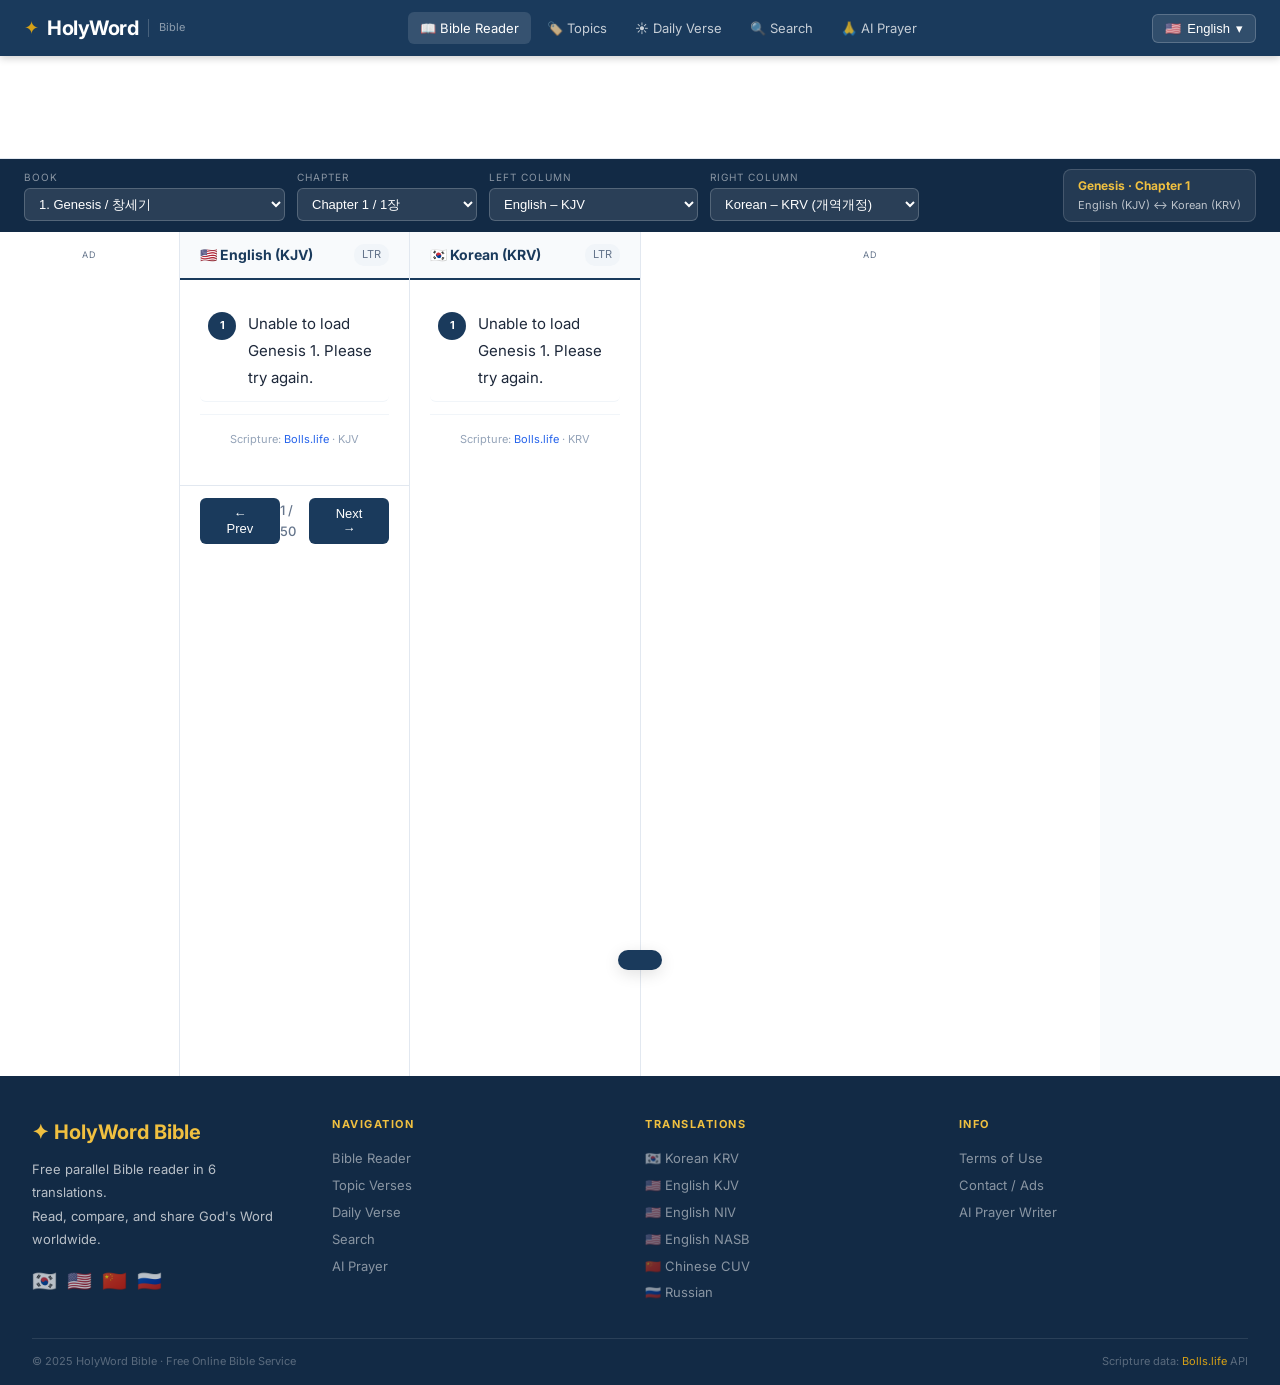
==== index.html @ 4a72827c "Add files via upload" ====
<!DOCTYPE html>
<html lang="en">
<head>
<meta charset="UTF-8">
<meta name="viewport" content="width=device-width, initial-scale=1.0">

<!-- SEO: English-first for global audience -->
<title>HolyWord Bible - Read KRV, KJV, NIV, NASB, Chinese, Russian Online Free</title>
<meta name="description" content="Read the Bible online for free in Korean (KRV), English (KJV, NIV, NASB), Chinese (CUV), and Russian. Parallel Bible view, verse sharing, and AI prayer generator.">
<meta name="keywords" content="Bible online free, KJV Bible, NIV Bible, Korean Bible KRV, Chinese Bible CUV, parallel Bible, read Bible online, scripture, holy bible, free bible study">
<meta name="robots" content="index, follow">
<link rel="canonical" href="https://holyword.kr">

<!-- Open Graph -->
<meta property="og:type" content="website">
<meta property="og:url" content="https://holyword.kr">
<meta property="og:title" content="HolyWord - Free Online Parallel Bible Reader">
<meta property="og:description" content="Read the Bible in Korean, English (KJV/NIV/NASB), Chinese & Russian. Parallel view, verse image sharing for Instagram & Pinterest.">
<meta property="og:image" content="https://holyword.kr/og-image.jpg">
<meta property="og:locale" content="en_US">
<meta property="og:locale:alternate" content="ko_KR">
<meta property="og:site_name" content="HolyWord Bible">

<!-- Twitter Card -->
<meta name="twitter:card" content="summary_large_image">
<meta name="twitter:title" content="HolyWord - Free Parallel Bible Reader">
<meta name="twitter:description" content="Read KJV, NIV, Korean KRV, Chinese CUV side by side. Share beautiful verse cards.">

<!-- Pinterest -->
<meta name="pinterest" content="nopin" id="pinterest-meta">

<!-- Fonts -->
<link href="https://fonts.googleapis.com/css2?family=Inter:wght@300;400;500;600;700&family=Noto+Sans+KR:wght@300;400;500;700&family=Noto+Sans+SC&family=Playfair+Display:ital,wght@0,400;0,700;1,400&display=swap" rel="stylesheet">

<!-- AdSense -->
<script async src="https://pagead2.googlesyndication.com/pagead/js/adsbygoogle.js?client=ca-pub-8675368228460145" crossorigin="anonymous"></script>

<link rel="stylesheet" href="css/style.css">

<!-- Structured Data -->
<script type="application/ld+json">
{
  "@context": "https://schema.org",
  "@type": "WebApplication",
  "name": "HolyWord Bible",
  "url": "https://holyword.kr",
  "description": "Free online parallel Bible reader in Korean, English, Chinese and Russian",
  "applicationCategory": "ReligiousApplication",
  "operatingSystem": "Web",
  "offers": {"@type": "Offer", "price": "0", "priceCurrency": "USD"}
}
</script>
</head>
<body>

<!-- ===== HEADER ===== -->
<header class="site-header">
  <a href="index.html" class="logo">
    <span class="logo-cross">✦</span>
    <span class="logo-text">HolyWord</span>
    <span class="logo-sub">Bible</span>
  </a>
  <nav class="header-nav">
    <a href="index.html" class="nav-link active">📖 Bible Reader</a>
    <a href="pages/topics.html" class="nav-link">🏷️ Topics</a>
    <a href="pages/daily.html" class="nav-link">☀️ Daily Verse</a>
    <a href="pages/search.html" class="nav-link">🔍 Search</a>
    <a href="pages/prayer.html" class="nav-link">🙏 AI Prayer</a>
  </nav>
  <div class="lang-picker">
    <button class="lang-current" onclick="toggleLangMenu()" aria-label="Select language">
      <span id="uiLangFlag">🇺🇸</span>
      <span id="uiLangName">English</span>
      <span>▾</span>
    </button>
    <div class="lang-dropdown" id="langDropdown">
      <button onclick="setUiLang('en')">🇺🇸 English <span class="lang-badge">Interface</span></button>
      <button onclick="setUiLang('ko')">🇰🇷 한국어 <span class="lang-badge">인터페이스</span></button>
    </div>
  </div>
</header>

<!-- 상단 광고 (Leaderboard 728x90) -->
<div class="ad-top-bar">
  <div style="width:100%;max-width:728px;min-height:90px;margin:0 auto;">
    <ins class="adsbygoogle"
         style="display:block;width:100%;min-height:90px;"
         data-ad-client="ca-pub-8675368228460145"
         data-ad-slot="2926108557"
         data-ad-format="auto"
         data-full-width-responsive="true"></ins>
    <script>(adsbygoogle = window.adsbygoogle || []).push({});</script>
  </div>
</div>

<!-- ===== CONTROLS BAR ===== -->
<div class="controls-bar" id="controlsBar">
  <div class="ctrl-group">
    <span class="ctrl-label" data-i18n="book">Book</span>
    <select class="ctrl-select" id="bookSelect" onchange="onBookChange()"></select>
  </div>
  <div class="ctrl-group">
    <span class="ctrl-label" data-i18n="chapter">Chapter</span>
    <select class="ctrl-select" id="chapterSelect" onchange="onChapterChange()"></select>
  </div>
  <div class="ctrl-group">
    <span class="ctrl-label" data-i18n="left">Left Column</span>
    <select class="ctrl-select" id="leftTrans" onchange="loadBoth()">
      <option value="KJV">English – KJV</option>
      <option value="NIV">English – NIV</option>
      <option value="NASB">English – NASB</option>
      <option value="KRV" selected>Korean – KRV (개역개정)</option>
      <option value="CUV">Chinese – CUV (和合本)</option>
      <option value="SYNOD">Russian – Synodal</option>
      <option value="LXXE">Greek – LXX (Septuagint)</option>
      <option value="TR">Greek – NT Textus Receptus</option>
      <option value="WLC">Hebrew – WLC</option>
    </select>
  </div>
  <div class="ctrl-group">
    <span class="ctrl-label" data-i18n="right">Right Column</span>
    <select class="ctrl-select" id="rightTrans" onchange="loadBoth()">
      <option value="KJV" selected>English – KJV</option>
      <option value="NIV">English – NIV</option>
      <option value="NASB">English – NASB</option>
      <option value="KRV">Korean – KRV (개역개정)</option>
      <option value="CUV">Chinese – CUV (和合本)</option>
      <option value="SYNOD">Russian – Synodal</option>
      <option value="LXXE">Greek – LXX (Septuagint)</option>
      <option value="TR">Greek – NT Textus Receptus</option>
      <option value="WLC">Hebrew – WLC</option>
    </select>
  </div>
  <div class="ctrl-info" id="ctrlInfo">
    <strong id="ctrlBookChap">Genesis · Chapter 1</strong><br>
    <span id="ctrlTransInfo" style="font-size:11px;opacity:0.7;"></span>
  </div>
</div>

<!-- ===== MAIN LAYOUT ===== -->
<div class="main-layout">

  <!-- 좌측 Sticky 광고 -->
  <aside class="ad-sidebar">
    <div>
      <div class="ad-label-small">AD</div>
      <ins class="adsbygoogle"
           style="display:block;width:160px;min-height:600px;"
           data-ad-client="ca-pub-8675368228460145"
           data-ad-slot="7174010171"
           data-ad-format="auto"></ins>
      <script>(adsbygoogle = window.adsbygoogle || []).push({});</script>
    </div>
  </aside>

  <!-- 성경 2컬럼 패널 -->
  <div class="bible-panels">

    <!-- 왼쪽 패널 -->
    <div class="bible-panel">
      <div class="panel-header">
        <span class="panel-lang-name" id="leftPanelName">Korean (KRV)</span>
        <span class="panel-direction" id="leftDir">LTR</span>
      </div>
      <div class="verse-area" id="leftVerses">
        <div class="loading-wrap">
          <div class="spinner"></div>
          <p>Loading scripture...</p>
        </div>
      </div>
      <div class="chapter-nav">
        <button class="ch-nav-btn" onclick="prevChapter()">← Prev</button>
        <span class="ch-nav-info" id="chNavInfo">1 / 50</span>
        <button class="ch-nav-btn" onclick="nextChapter()">Next →</button>
      </div>
    </div>

    <!-- 오른쪽 패널 -->
    <div class="bible-panel">
      <div class="panel-header">
        <span class="panel-lang-name" id="rightPanelName">English (KJV)</span>
        <span class="panel-direction" id="rightDir">LTR</span>
      </div>
      <div class="verse-area" id="rightVerses">
        <div class="loading-wrap">
          <div class="spinner"></div>
          <p>Loading scripture...</p>
        </div>
      </div>
    </div>

  </div><!-- /bible-panels -->

  <!-- 우측 Sticky 광고 -->
  <aside class="ad-sidebar-right">
    <div>
      <div class="ad-label-small">AD</div>
      <ins class="adsbygoogle"
           style="display:block;width:160px;min-height:600px;"
           data-ad-client="ca-pub-8675368228460145"
           data-ad-slot="2500534899"
           data-ad-format="auto"></ins>
      <script>(adsbygoogle = window.adsbygoogle || []).push({});</script>
    </div>
  </aside>

</div><!-- /main-layout -->

<!-- ===== 이미지 카드 공유 모달 ===== -->
<div class="modal-overlay" id="shareModal" style="display:none;" onclick="closeShareModal(event)">
  <div class="modal-box" onclick="event.stopPropagation()">
    <div class="modal-title">
      🖼️ <span data-i18n="share_verse">Share Verse Card</span>
    </div>
    <canvas id="shareCanvas" width="1080" height="1080" style="width:100%;border-radius:8px;margin-bottom:16px;"></canvas>
    <div style="margin-bottom:12px;display:flex;gap:8px;flex-wrap:wrap;">
      <button onclick="changeCardStyle('classic')" style="padding:6px 14px;border:1px solid #e2e8f0;border-radius:6px;font-size:12px;cursor:pointer;">Classic</button>
      <button onclick="changeCardStyle('dark')" style="padding:6px 14px;border:1px solid #e2e8f0;border-radius:6px;font-size:12px;cursor:pointer;">Dark</button>
      <button onclick="changeCardStyle('gold')" style="padding:6px 14px;border:1px solid #e2e8f0;border-radius:6px;font-size:12px;cursor:pointer;">Gold</button>
      <button onclick="changeCardStyle('nature')" style="padding:6px 14px;border:1px solid #e2e8f0;border-radius:6px;font-size:12px;cursor:pointer;">Nature</button>
    </div>
    <div class="share-btns">
      <button class="share-platform-btn btn-fb" onclick="shareTo('facebook')">
        <span class="icon">📘</span>Facebook
      </button>
      <button class="share-platform-btn btn-ig" onclick="shareTo('instagram')">
        <span class="icon">📷</span>Instagram
      </button>
      <button class="share-platform-btn btn-pin" onclick="shareTo('pinterest')">
        <span class="icon">📌</span>Pinterest
      </button>
      <button class="share-platform-btn btn-tw" onclick="shareTo('twitter')">
        <span class="icon">🐦</span>X/Twitter
      </button>
    </div>
    <button class="share-platform-btn btn-dl" onclick="downloadCard()" style="width:100%;margin-bottom:10px;">
      <span class="icon">⬇️</span> Download Image
    </button>
    <button class="modal-close-btn" onclick="closeShareModal()">Close</button>
  </div>
</div>

<!-- ===== FOOTER ===== -->
<footer class="site-footer">
  <div class="footer-inner">
    <div>
      <div class="footer-logo">✦ HolyWord Bible</div>
      <p class="footer-desc">
        Free parallel Bible reader in 6 translations.<br>
        Read, compare, and share God's Word worldwide.
      </p>
      <div style="display:flex;gap:10px;margin-top:14px;flex-wrap:wrap;">
        <span onclick="setLeftTrans('KRV')" title="Korean KRV" style="cursor:pointer;font-size:20px;">🇰🇷</span>
        <span onclick="setLeftTrans('KJV')" title="English KJV" style="cursor:pointer;font-size:20px;">🇺🇸</span>
        <span onclick="setLeftTrans('CUV')" title="Chinese CUV" style="cursor:pointer;font-size:20px;">🇨🇳</span>
        <span onclick="setLeftTrans('SYNOD')" title="Russian" style="cursor:pointer;font-size:20px;">🇷🇺</span>
      </div>
    </div>
    <div class="footer-links-group">
      <div class="footer-col">
        <div class="footer-col-title">Navigation</div>
        <a href="index.html">Bible Reader</a>
        <a href="pages/topics.html">Topic Verses</a>
        <a href="pages/daily.html">Daily Verse</a>
        <a href="pages/search.html">Search</a>
        <a href="pages/prayer.html">AI Prayer</a>
      </div>
      <div class="footer-col">
        <div class="footer-col-title">Translations</div>
        <a href="javascript:void(0)" onclick="setLeftTrans('KRV')">🇰🇷 Korean KRV</a>
        <a href="javascript:void(0)" onclick="setLeftTrans('KJV')">🇺🇸 English KJV</a>
        <a href="javascript:void(0)" onclick="setLeftTrans('NIV')">🇺🇸 English NIV</a>
        <a href="javascript:void(0)" onclick="setLeftTrans('NASB')">🇺🇸 English NASB</a>
        <a href="javascript:void(0)" onclick="setLeftTrans('CUV')">🇨🇳 Chinese CUV</a>
        <a href="javascript:void(0)" onclick="setLeftTrans('SYNOD')">🇷🇺 Russian</a>
      </div>
      <div class="footer-col">
        <div class="footer-col-title">Info</div>
        <a href="pages/terms.html">Terms of Use</a>
        <a href="pages/contact.html">Contact / Ads</a>
        <a href="pages/prayer.html">AI Prayer Writer</a>
      </div>
    </div>
  </div>
  <div class="footer-bottom">
    <span>© 2025 HolyWord Bible · Free Online Bible Service</span>
    <span>Scripture data: <a href="https://bolls.life" target="_blank" rel="noopener" style="color:#d4a017;text-decoration:none;">Bolls.life</a> API</span>
  </div>
</footer>

<div class="toast" id="toast"></div>

<!-- Scripts -->
<script src="js/bible-data.js"></script>
<script src="js/app.js"></script>
</body>
</html>
---- css/style.css ----
/* HolyWord Global v2 - Navy/White Professional Theme */
:root {
  --navy: #1a3a5c;
  --navy-dark: #122a45;
  --navy-light: #2a5082;
  --blue: #2563eb;
  --blue-light: #3b82f6;
  --gold: #d4a017;
  --gold-light: #f0c040;
  --white: #ffffff;
  --gray-50: #f8fafc;
  --gray-100: #f1f5f9;
  --gray-200: #e2e8f0;
  --gray-300: #cbd5e1;
  --gray-500: #64748b;
  --gray-700: #334155;
  --gray-900: #0f172a;
  --text: #1e293b;
  --text-muted: #64748b;
  --border: #e2e8f0;
  --radius: 8px;
  --radius-lg: 12px;
  --shadow: 0 1px 3px rgba(0,0,0,0.1);
  --shadow-md: 0 4px 16px rgba(0,0,0,0.12);
  --font-sans: 'Inter', 'Noto Sans KR', sans-serif;
  --font-serif: 'Georgia', 'Playfair Display', serif;
}

* { box-sizing: border-box; margin: 0; padding: 0; }
html { scroll-behavior: smooth; }
body {
  font-family: var(--font-sans);
  color: var(--text);
  background: var(--gray-50);
  line-height: 1.6;
}

/* ===== HEADER ===== */
.site-header {
  background: var(--navy);
  padding: 0 24px;
  height: 56px;
  display: flex;
  align-items: center;
  justify-content: space-between;
  position: sticky;
  top: 0;
  z-index: 1000;
  box-shadow: 0 2px 8px rgba(0,0,0,0.2);
}
.logo {
  display: flex;
  align-items: center;
  gap: 8px;
  text-decoration: none;
}
.logo-cross { color: var(--gold); font-size: 18px; }
.logo-text { color: white; font-size: 20px; font-weight: 700; letter-spacing: -0.5px; }
.logo-sub { color: rgba(255,255,255,0.5); font-size: 11px; border-left: 1px solid rgba(255,255,255,0.2); padding-left: 10px; margin-left: 2px; }

.header-nav { display: flex; align-items: center; gap: 4px; }
.nav-link {
  color: rgba(255,255,255,0.75);
  text-decoration: none;
  font-size: 13px;
  padding: 6px 12px;
  border-radius: 6px;
  transition: all 0.15s;
  white-space: nowrap;
}
.nav-link:hover, .nav-link.active { color: white; background: rgba(255,255,255,0.12); }

/* Lang picker */
.lang-picker { position: relative; }
.lang-current {
  background: rgba(255,255,255,0.1);
  border: 1px solid rgba(255,255,255,0.2);
  color: white;
  padding: 6px 12px;
  border-radius: 6px;
  cursor: pointer;
  font-size: 13px;
  display: flex;
  align-items: center;
  gap: 6px;
  white-space: nowrap;
}
.lang-current:hover { background: rgba(255,255,255,0.18); }
.lang-dropdown {
  display: none;
  position: absolute;
  right: 0;
  top: calc(100% + 6px);
  background: white;
  border: 1px solid var(--border);
  border-radius: var(--radius-lg);
  min-width: 220px;
  box-shadow: var(--shadow-md);
  z-index: 2000;
  overflow: hidden;
}
.lang-dropdown.open { display: block; }
.lang-dropdown button {
  display: flex;
  width: 100%;
  padding: 10px 16px;
  font-size: 13px;
  color: var(--text);
  background: none;
  border: none;
  cursor: pointer;
  text-align: left;
  gap: 8px;
  align-items: center;
  justify-content: space-between;
  transition: background 0.1s;
}
.lang-dropdown button:hover { background: var(--gray-50); }
.lang-badge { font-size: 10px; color: var(--text-muted); }

/* ===== TOP AD (Sticky horizontal) ===== */
.ad-top-bar {
  background: white;
  border-bottom: 1px solid var(--border);
  padding: 6px 0;
  text-align: center;
  min-height: 100px;
  display: flex;
  align-items: center;
  justify-content: center;
  width: 100%;
  overflow: hidden;
}
.ad-top-bar ins {
  display: block !important;
  min-height: 90px;
  width: 100%;
  max-width: 728px;
}

/* ===== CONTROLS BAR ===== */
.controls-bar {
  background: var(--navy-dark);
  padding: 10px 24px;
  display: flex;
  align-items: center;
  gap: 12px;
  flex-wrap: wrap;
  justify-content: flex-start;
}
.controls-bar-inner {
  display: flex;
  align-items: center;
  gap: 12px;
  flex-wrap: wrap;
  max-width: 1600px;
  margin: 0 auto;
  width: 100%;
}
.controls-bar .ctrl-group {
  display: flex;
  flex-direction: column;
  gap: 3px;
  min-width: 0;
}
.ctrl-label {
  font-size: 10px;
  color: rgba(255,255,255,0.5);
  text-transform: uppercase;
  letter-spacing: 1px;
}
.ctrl-select {
  background: rgba(255,255,255,0.1);
  border: 1px solid rgba(255,255,255,0.2);
  color: white;
  padding: 7px 10px;
  border-radius: 6px;
  font-size: 13px;
  cursor: pointer;
  min-width: 180px;
  outline: none;
}
.ctrl-select:focus { border-color: var(--gold); }
.ctrl-select option { background: var(--navy); color: white; }

.ctrl-info {
  background: rgba(255,255,255,0.08);
  border: 1px solid rgba(255,255,255,0.15);
  border-radius: 8px;
  padding: 6px 14px;
  color: white;
  font-size: 12px;
  margin-left: auto;
}
.ctrl-info strong { color: var(--gold-light); }

/* ===== MAIN LAYOUT ===== */
.main-layout {
  display: grid;
  grid-template-columns: 200px 1fr 1fr 200px;
  gap: 0;
  min-height: calc(100vh - 160px);
  max-width: 1600px;
  margin: 0 auto;
  width: 100%;
}

/* ===== LEFT AD SIDEBAR ===== */
.ad-sidebar {
  background: white;
  border-right: 1px solid var(--border);
  padding: 16px 8px;
  position: sticky;
  top: 56px;
  height: calc(100vh - 56px);
  display: flex;
  align-items: flex-start;
  justify-content: center;
  overflow: hidden;
}
.ad-sidebar-right {
  background: white;
  border-left: 1px solid var(--border);
  padding: 16px 8px;
  position: sticky;
  top: 56px;
  height: calc(100vh - 56px);
  display: flex;
  align-items: flex-start;
  justify-content: center;
}
.ad-label-small {
  font-size: 9px;
  color: var(--text-muted);
  text-transform: uppercase;
  letter-spacing: 1.5px;
  text-align: center;
  margin-bottom: 6px;
}

/* ===== BIBLE PANELS ===== */
.bible-panels {
  display: grid;
  grid-template-columns: 1fr 1fr;
  gap: 0;
}

.bible-panel {
  background: white;
  border-right: 1px solid var(--border);
  display: flex;
  flex-direction: column;
  min-height: 0;
}
.bible-panel:last-child { border-right: none; }

.panel-header {
  background: var(--gray-50);
  border-bottom: 2px solid var(--navy);
  padding: 12px 20px;
  display: flex;
  align-items: center;
  justify-content: space-between;
  position: sticky;
  top: 56px;
  z-index: 10;
}
.panel-lang-name {
  font-size: 14px;
  font-weight: 700;
  color: var(--navy);
}
.panel-direction {
  font-size: 11px;
  color: var(--text-muted);
  background: var(--gray-100);
  padding: 2px 8px;
  border-radius: 10px;
}

/* ===== VERSE AREA ===== */
.verse-area {
  padding: 20px;
  overflow-y: auto;
}

.verse-row {
  display: flex;
  gap: 12px;
  padding: 10px 8px;
  border-radius: 6px;
  cursor: pointer;
  transition: background 0.1s;
  align-items: flex-start;
  position: relative;
  border-bottom: 1px solid var(--gray-100);
}
.verse-row:hover { background: var(--gray-50); }
.verse-row:hover .verse-actions { opacity: 1; }
.verse-row.highlighted { background: #fef9e7; border-left: 3px solid var(--gold); }

.v-num {
  min-width: 28px;
  height: 28px;
  background: var(--navy);
  color: white;
  border-radius: 50%;
  font-size: 11px;
  font-weight: 700;
  display: flex;
  align-items: center;
  justify-content: center;
  flex-shrink: 0;
  margin-top: 2px;
}
.v-text {
  font-size: 15px;
  line-height: 1.8;
  color: var(--text);
  flex: 1;
}
.v-text.rtl { direction: rtl; text-align: right; font-size: 16px; line-height: 2; }
.v-text.hebrew { font-family: 'SBL Hebrew', 'David', serif; font-size: 17px; }
.v-text.greek { font-family: 'SBL Greek', 'Times New Roman', serif; font-size: 16px; }

/* 구절별 액션 버튼 */
.verse-actions {
  position: absolute;
  right: 8px;
  top: 8px;
  display: flex;
  gap: 4px;
  opacity: 0;
  transition: opacity 0.2s;
}
.v-action-btn {
  background: white;
  border: 1px solid var(--border);
  border-radius: 6px;
  padding: 4px 8px;
  font-size: 11px;
  cursor: pointer;
  color: var(--text-muted);
  transition: all 0.15s;
  display: flex;
  align-items: center;
  gap: 3px;
}
.v-action-btn:hover { background: var(--navy); color: white; border-color: var(--navy); }
.v-action-btn.pinterest:hover { background: #e60023; border-color: #e60023; }
.v-action-btn.share:hover { background: var(--blue); border-color: var(--blue); }

/* ===== CHAPTER NAV ===== */
.chapter-nav {
  background: white;
  border-top: 1px solid var(--border);
  padding: 12px 20px;
  display: flex;
  align-items: center;
  justify-content: space-between;
  position: sticky;
  bottom: 0;
}
.ch-nav-btn {
  background: var(--navy);
  color: white;
  border: none;
  padding: 8px 20px;
  border-radius: 6px;
  font-size: 13px;
  cursor: pointer;
  transition: background 0.15s;
}
.ch-nav-btn:hover { background: var(--navy-light); }
.ch-nav-info { font-size: 13px; color: var(--text-muted); font-weight: 500; }

/* ===== LOADING ===== */
.loading-wrap {
  display: flex;
  flex-direction: column;
  align-items: center;
  justify-content: center;
  padding: 60px 20px;
  gap: 14px;
}
.spinner {
  width: 36px; height: 36px;
  border: 3px solid var(--gray-200);
  border-top-color: var(--navy);
  border-radius: 50%;
  animation: spin 0.8s linear infinite;
}
@keyframes spin { to { transform: rotate(360deg); } }
.loading-wrap p { font-size: 13px; color: var(--text-muted); }

/* ===== IMAGE CARD MODAL ===== */
.modal-overlay {
  position: fixed; inset: 0;
  background: rgba(0,0,0,0.7);
  z-index: 9999;
  display: flex;
  align-items: center;
  justify-content: center;
  padding: 20px;
}
.modal-box {
  background: white;
  border-radius: 16px;
  padding: 28px;
  max-width: 520px;
  width: 100%;
  box-shadow: 0 20px 60px rgba(0,0,0,0.3);
}
.modal-title {
  font-size: 18px;
  font-weight: 700;
  color: var(--navy);
  margin-bottom: 20px;
  display: flex;
  align-items: center;
  gap: 8px;
}
#shareCanvas {
  width: 100%;
  border-radius: 8px;
  margin-bottom: 16px;
  box-shadow: var(--shadow-md);
}
.share-btns {
  display: grid;
  grid-template-columns: repeat(4, 1fr);
  gap: 10px;
  margin-bottom: 16px;
}
.share-platform-btn {
  border: none;
  border-radius: 8px;
  padding: 10px 8px;
  font-size: 12px;
  font-weight: 600;
  cursor: pointer;
  display: flex;
  flex-direction: column;
  align-items: center;
  gap: 5px;
  transition: transform 0.15s;
}
.share-platform-btn:hover { transform: translateY(-2px); }
.share-platform-btn .icon { font-size: 20px; }
.btn-fb { background: #1877f2; color: white; }
.btn-ig { background: linear-gradient(135deg, #f09433,#e6683c,#dc2743,#cc2366,#bc1888); color: white; }
.btn-pin { background: #e60023; color: white; }
.btn-tw { background: #000; color: white; }
.btn-dl { background: var(--navy); color: white; }
.modal-close-btn {
  width: 100%;
  padding: 10px;
  background: var(--gray-100);
  border: 1px solid var(--border);
  border-radius: 8px;
  font-size: 13px;
  cursor: pointer;
  color: var(--text-muted);
}
.modal-close-btn:hover { background: var(--gray-200); }

/* ===== TOAST ===== */
.toast {
  position: fixed;
  bottom: -70px;
  left: 50%;
  transform: translateX(-50%);
  background: var(--navy);
  color: white;
  padding: 10px 22px;
  border-radius: 24px;
  font-size: 13px;
  transition: bottom 0.3s;
  z-index: 9999;
  white-space: nowrap;
  box-shadow: var(--shadow-md);
}
.toast.show { bottom: 28px; }

/* ===== FOOTER ===== */
.site-footer {
  background: var(--navy-dark);
  color: rgba(255,255,255,0.7);
  padding: 40px 32px 0;
}
.footer-inner {
  max-width: 1280px;
  margin: 0 auto;
  display: grid;
  grid-template-columns: 260px 1fr;
  gap: 40px;
  padding-bottom: 32px;
}
.footer-logo { color: var(--gold-light); font-size: 20px; font-weight: 700; margin-bottom: 10px; }
.footer-desc { font-size: 13px; line-height: 1.8; word-break: keep-all; }
.footer-links-group { display: grid; grid-template-columns: repeat(3,1fr); gap: 24px; }
.footer-col-title { color: var(--gold-light); font-size: 11px; text-transform: uppercase; letter-spacing: 1.5px; font-weight: 700; margin-bottom: 12px; }
.footer-col a { display: block; color: rgba(255,255,255,0.5); font-size: 13px; padding: 3px 0; text-decoration: none; transition: color 0.15s; }
.footer-col a:hover { color: var(--gold-light); }
.footer-bottom { border-top: 1px solid rgba(255,255,255,0.1); padding: 14px 0; display: flex; justify-content: space-between; font-size: 11px; color: rgba(255,255,255,0.3); flex-wrap: wrap; gap: 6px; max-width: 1280px; margin: 0 auto; }

/* ===== RESPONSIVE ===== */
@media (max-width: 1400px) {
  .main-layout { grid-template-columns: 180px 1fr 1fr 180px; }
}
@media (max-width: 1200px) {
  .main-layout { grid-template-columns: 160px 1fr 1fr 160px; }
}
@media (max-width: 960px) {
  .main-layout { grid-template-columns: 1fr 1fr; }
  .ad-sidebar, .ad-sidebar-right { display: none; }
}
@media (max-width: 700px) {
  .main-layout { grid-template-columns: 1fr; }
  .bible-panels { grid-template-columns: 1fr; }
  .controls-bar { gap: 8px; }
  .ctrl-select { min-width: 140px; }
  .header-nav { display: none; }
}
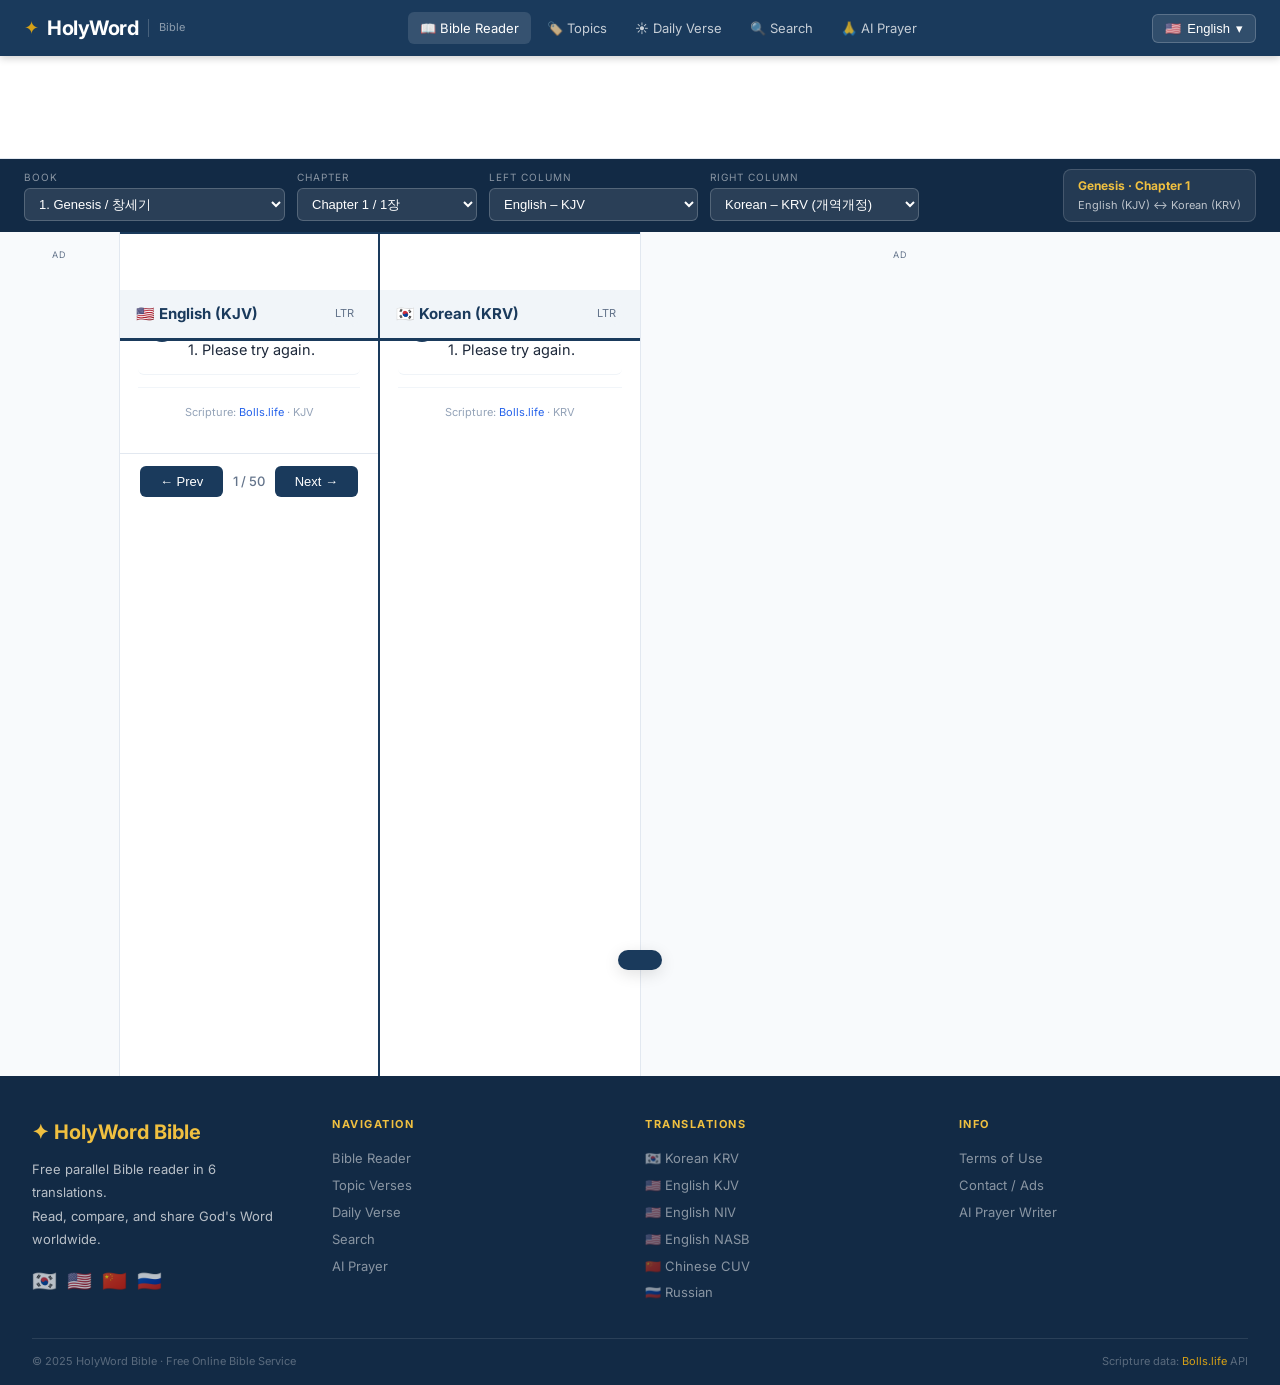
==== commit 80794e80: "Add files via upload" ====
--- a/index.html
+++ b/index.html
@@ -145,7 +145,7 @@
     <div>
       <div class="ad-label-small">AD</div>
       <ins class="adsbygoogle"
-           style="display:block;width:160px;min-height:600px;"
+           style="display:block;width:120px;min-height:500px;"
            data-ad-client="ca-pub-8675368228460145"
            data-ad-slot="7174010171"
            data-ad-format="auto"></ins>
@@ -154,7 +154,7 @@
   </aside>
 
   <!-- 성경 2컬럼 패널 -->
-  <div class="bible-panels">
+  <div class="bible-panels" style="border-top:2px solid #1a3a5c;">
 
     <!-- 왼쪽 패널 -->
     <div class="bible-panel">
@@ -196,7 +196,7 @@
     <div>
       <div class="ad-label-small">AD</div>
       <ins class="adsbygoogle"
-           style="display:block;width:160px;min-height:600px;"
+           style="display:block;width:120px;min-height:500px;"
            data-ad-client="ca-pub-8675368228460145"
            data-ad-slot="2500534899"
            data-ad-format="auto"></ins>
--- a/css/style.css
+++ b/css/style.css
@@ -153,7 +153,7 @@
   align-items: center;
   gap: 12px;
   flex-wrap: wrap;
-  max-width: 1600px;
+  max-width: 1800px;
   margin: 0 auto;
   width: 100%;
 }
@@ -197,10 +197,10 @@
 /* ===== MAIN LAYOUT ===== */
 .main-layout {
   display: grid;
-  grid-template-columns: 200px 1fr 1fr 200px;
+  grid-template-columns: 130px 1fr 1fr 130px;
   gap: 0;
   min-height: calc(100vh - 160px);
-  max-width: 1600px;
+  max-width: 1800px;
   margin: 0 auto;
   width: 100%;
 }
@@ -243,6 +243,11 @@
   display: grid;
   grid-template-columns: 1fr 1fr;
   gap: 0;
+  min-width: 0;
+}
+.bible-panel {
+  min-width: 0;
+  overflow: hidden;
 }
 
 .bible-panel {
@@ -255,9 +260,9 @@
 .bible-panel:last-child { border-right: none; }
 
 .panel-header {
-  background: var(--gray-50);
-  border-bottom: 2px solid var(--navy);
-  padding: 12px 20px;
+  background: var(--gray-100);
+  border-bottom: 3px solid var(--navy);
+  padding: 12px 16px;
   display: flex;
   align-items: center;
   justify-content: space-between;
@@ -280,8 +285,9 @@
 
 /* ===== VERSE AREA ===== */
 .verse-area {
-  padding: 20px;
+  padding: 16px 18px;
   overflow-y: auto;
+  min-width: 0;
 }
 
 .verse-row {
@@ -314,8 +320,8 @@
   margin-top: 2px;
 }
 .v-text {
-  font-size: 15px;
-  line-height: 1.8;
+  font-size: 14.5px;
+  line-height: 1.75;
   color: var(--text);
   flex: 1;
 }
@@ -506,14 +512,14 @@
 
 /* ===== RESPONSIVE ===== */
 @media (max-width: 1400px) {
-  .main-layout { grid-template-columns: 180px 1fr 1fr 180px; }
+  .main-layout { grid-template-columns: 120px 1fr 1fr 120px; }
 }
 @media (max-width: 1200px) {
-  .main-layout { grid-template-columns: 160px 1fr 1fr 160px; }
+  .main-layout { grid-template-columns: 100px 1fr 1fr 100px; }
 }
 @media (max-width: 960px) {
-  .main-layout { grid-template-columns: 1fr 1fr; }
-  .ad-sidebar, .ad-sidebar-right { display: none; }
+  .main-layout { grid-template-columns: 80px 1fr 1fr 80px; }
+  .ad-sidebar, .ad-sidebar-right { width: 80px; }
 }
 @media (max-width: 700px) {
   .main-layout { grid-template-columns: 1fr; }
@@ -522,3 +528,24 @@
   .ctrl-select { min-width: 140px; }
   .header-nav { display: none; }
 }
+
+/* ===== 패널 구분선 강화 ===== */
+.bible-panel:first-child {
+  border-right: 2px solid #1a3a5c;
+}
+.panel-lang-name {
+  font-size: 15px;
+  font-weight: 700;
+  color: var(--navy);
+}
+/* verse row 가독성 */
+.verse-row {
+  border-bottom: 1px solid #f0f4f8;
+  padding: 11px 10px;
+}
+.verse-row:last-child { border-bottom: none; }
+
+/* 사이드바 AD 라벨 */
+.ad-sidebar, .ad-sidebar-right {
+  background: #f8fafc;
+}
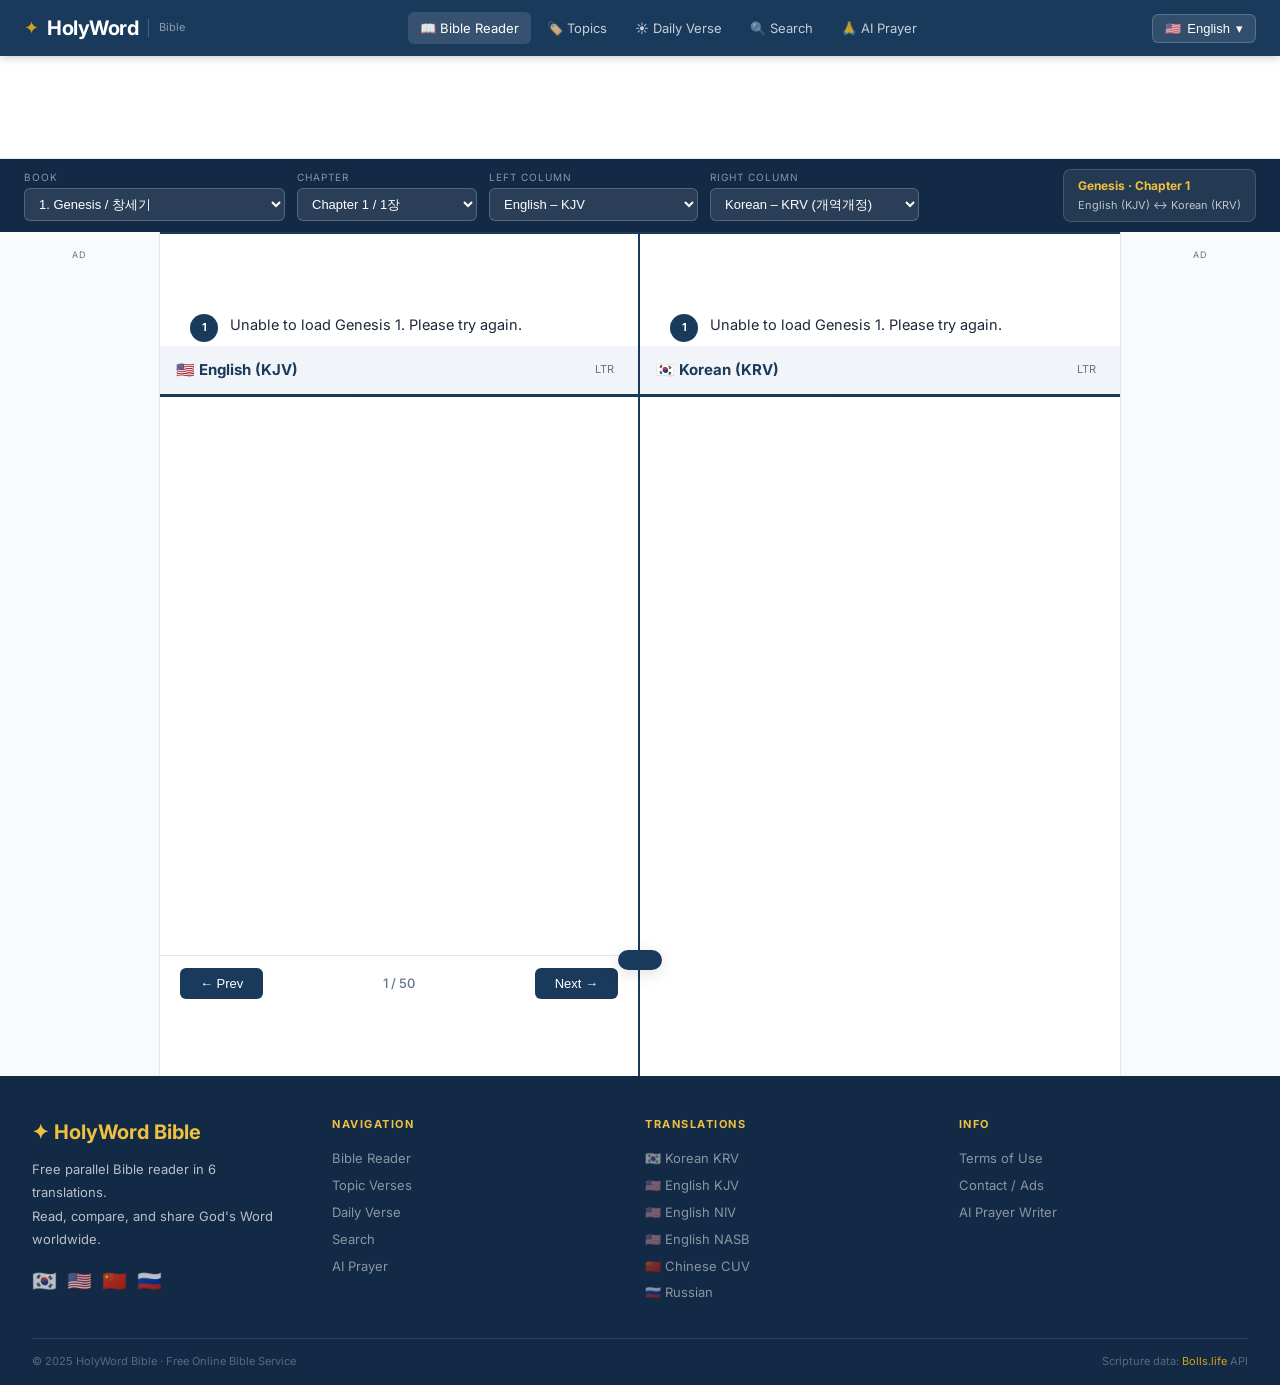
==== commit 783bebeb: "Add files via upload" ====
--- a/index.html
+++ b/index.html
@@ -145,7 +145,7 @@
     <div>
       <div class="ad-label-small">AD</div>
       <ins class="adsbygoogle"
-           style="display:block;width:120px;min-height:500px;"
+           style="display:block;width:140px;min-height:600px;"
            data-ad-client="ca-pub-8675368228460145"
            data-ad-slot="7174010171"
            data-ad-format="auto"></ins>
@@ -196,7 +196,7 @@
     <div>
       <div class="ad-label-small">AD</div>
       <ins class="adsbygoogle"
-           style="display:block;width:120px;min-height:500px;"
+           style="display:block;width:140px;min-height:600px;"
            data-ad-client="ca-pub-8675368228460145"
            data-ad-slot="2500534899"
            data-ad-format="auto"></ins>
--- a/css/style.css
+++ b/css/style.css
@@ -196,13 +196,11 @@
 
 /* ===== MAIN LAYOUT ===== */
 .main-layout {
-  display: grid;
-  grid-template-columns: 130px 1fr 1fr 130px;
-  gap: 0;
+  display: flex;
+  flex-direction: row;
   min-height: calc(100vh - 160px);
-  max-width: 1800px;
-  margin: 0 auto;
-  width: 100%;
+  width: 100%;
+  position: relative;
 }
 
 /* ===== LEFT AD SIDEBAR ===== */
@@ -217,6 +215,9 @@
   align-items: flex-start;
   justify-content: center;
   overflow: hidden;
+  width: 160px;
+  min-width: 160px;
+  flex-shrink: 0;
 }
 .ad-sidebar-right {
   background: white;
@@ -228,6 +229,9 @@
   display: flex;
   align-items: flex-start;
   justify-content: center;
+  width: 160px;
+  min-width: 160px;
+  flex-shrink: 0;
 }
 .ad-label-small {
   font-size: 9px;
@@ -243,7 +247,9 @@
   display: grid;
   grid-template-columns: 1fr 1fr;
   gap: 0;
+  flex: 1;
   min-width: 0;
+  overflow: hidden;
 }
 .bible-panel {
   min-width: 0;
@@ -267,7 +273,7 @@
   align-items: center;
   justify-content: space-between;
   position: sticky;
-  top: 56px;
+  top: 112px;
   z-index: 10;
 }
 .panel-lang-name {
@@ -285,9 +291,11 @@
 
 /* ===== VERSE AREA ===== */
 .verse-area {
-  padding: 16px 18px;
+  padding: 16px 20px;
   overflow-y: auto;
   min-width: 0;
+  height: calc(100vh - 230px);
+  overflow-y: scroll;
 }
 
 .verse-row {
@@ -512,14 +520,13 @@
 
 /* ===== RESPONSIVE ===== */
 @media (max-width: 1400px) {
-  .main-layout { grid-template-columns: 120px 1fr 1fr 120px; }
+  
 }
 @media (max-width: 1200px) {
-  .main-layout { grid-template-columns: 100px 1fr 1fr 100px; }
+  .ad-sidebar, .ad-sidebar-right { width: 120px; min-width: 120px; }
 }
 @media (max-width: 960px) {
-  .main-layout { grid-template-columns: 80px 1fr 1fr 80px; }
-  .ad-sidebar, .ad-sidebar-right { width: 80px; }
+  .ad-sidebar, .ad-sidebar-right { display: none; }
 }
 @media (max-width: 700px) {
   .main-layout { grid-template-columns: 1fr; }
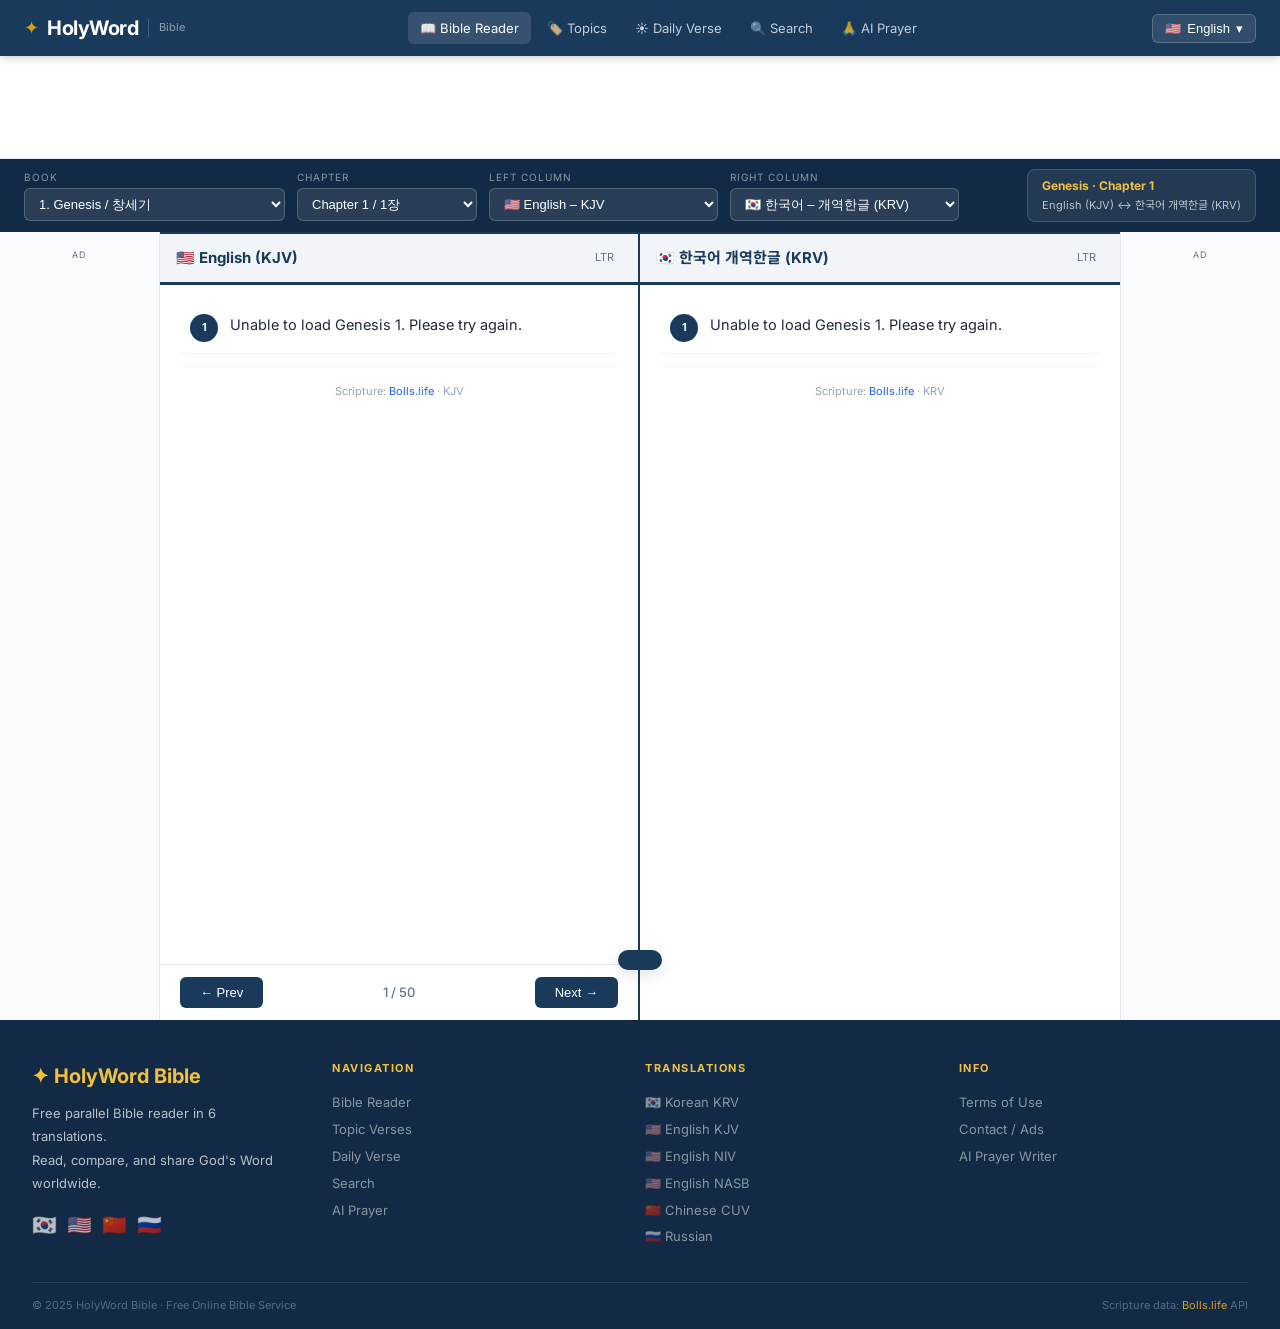
==== commit 23f98d17: "Add files via upload" ====
--- a/index.html
+++ b/index.html
@@ -106,29 +106,31 @@
   <div class="ctrl-group">
     <span class="ctrl-label" data-i18n="left">Left Column</span>
     <select class="ctrl-select" id="leftTrans" onchange="loadBoth()">
-      <option value="KJV">English – KJV</option>
-      <option value="NIV">English – NIV</option>
-      <option value="NASB">English – NASB</option>
-      <option value="KRV" selected>Korean – KRV (개역개정)</option>
-      <option value="CUV">Chinese – CUV (和合本)</option>
-      <option value="SYNOD">Russian – Synodal</option>
-      <option value="LXXE">Greek – LXX (Septuagint)</option>
-      <option value="TR">Greek – NT Textus Receptus</option>
-      <option value="WLC">Hebrew – WLC</option>
+      <option value="RNKSV" selected>🇰🇷 한국어 – 개역개정 (RNKSV)</option>
+      <option value="KRV">🇰🇷 한국어 – 개역한글 (KRV)</option>
+      <option value="KJV">🇺🇸 English – KJV</option>
+      <option value="NIV">🇺🇸 English – NIV</option>
+      <option value="NASB">🇺🇸 English – NASB</option>
+      <option value="CUV">🇨🇳 Chinese – CUV (和合本)</option>
+      <option value="SYNOD">🇷🇺 Russian – Synodal</option>
+      <option value="LXXE">🏛️ Greek – LXX (Septuagint)</option>
+      <option value="TR">🏛️ Greek – NT Textus Receptus</option>
+      <option value="WLC">✡️ Hebrew – WLC</option>
     </select>
   </div>
   <div class="ctrl-group">
     <span class="ctrl-label" data-i18n="right">Right Column</span>
     <select class="ctrl-select" id="rightTrans" onchange="loadBoth()">
-      <option value="KJV" selected>English – KJV</option>
-      <option value="NIV">English – NIV</option>
-      <option value="NASB">English – NASB</option>
-      <option value="KRV">Korean – KRV (개역개정)</option>
-      <option value="CUV">Chinese – CUV (和合本)</option>
-      <option value="SYNOD">Russian – Synodal</option>
-      <option value="LXXE">Greek – LXX (Septuagint)</option>
-      <option value="TR">Greek – NT Textus Receptus</option>
-      <option value="WLC">Hebrew – WLC</option>
+      <option value="KJV" selected>🇺🇸 English – KJV</option>
+      <option value="NIV">🇺🇸 English – NIV</option>
+      <option value="NASB">🇺🇸 English – NASB</option>
+      <option value="RNKSV">🇰🇷 한국어 – 개역개정 (RNKSV)</option>
+      <option value="KRV">🇰🇷 한국어 – 개역한글 (KRV)</option>
+      <option value="CUV">🇨🇳 Chinese – CUV (和合本)</option>
+      <option value="SYNOD">🇷🇺 Russian – Synodal</option>
+      <option value="LXXE">🏛️ Greek – LXX (Septuagint)</option>
+      <option value="TR">🏛️ Greek – NT Textus Receptus</option>
+      <option value="WLC">✡️ Hebrew – WLC</option>
     </select>
   </div>
   <div class="ctrl-info" id="ctrlInfo">
--- a/css/style.css
+++ b/css/style.css
@@ -198,9 +198,10 @@
 .main-layout {
   display: flex;
   flex-direction: row;
-  min-height: calc(100vh - 160px);
+  height: calc(100vh - 112px);
   width: 100%;
   position: relative;
+  overflow: hidden;
 }
 
 /* ===== LEFT AD SIDEBAR ===== */
@@ -250,10 +251,13 @@
   flex: 1;
   min-width: 0;
   overflow: hidden;
+  height: 100%;
 }
 .bible-panel {
   min-width: 0;
   overflow: hidden;
+  display: flex;
+  flex-direction: column;
 }
 
 .bible-panel {
@@ -273,8 +277,9 @@
   align-items: center;
   justify-content: space-between;
   position: sticky;
-  top: 112px;
+  top: 0;
   z-index: 10;
+  flex-shrink: 0;
 }
 .panel-lang-name {
   font-size: 14px;
@@ -292,10 +297,9 @@
 /* ===== VERSE AREA ===== */
 .verse-area {
   padding: 16px 20px;
+  min-width: 0;
+  flex: 1;
   overflow-y: auto;
-  min-width: 0;
-  height: calc(100vh - 230px);
-  overflow-y: scroll;
 }
 
 .verse-row {
@@ -372,8 +376,7 @@
   display: flex;
   align-items: center;
   justify-content: space-between;
-  position: sticky;
-  bottom: 0;
+  flex-shrink: 0;
 }
 .ch-nav-btn {
   background: var(--navy);
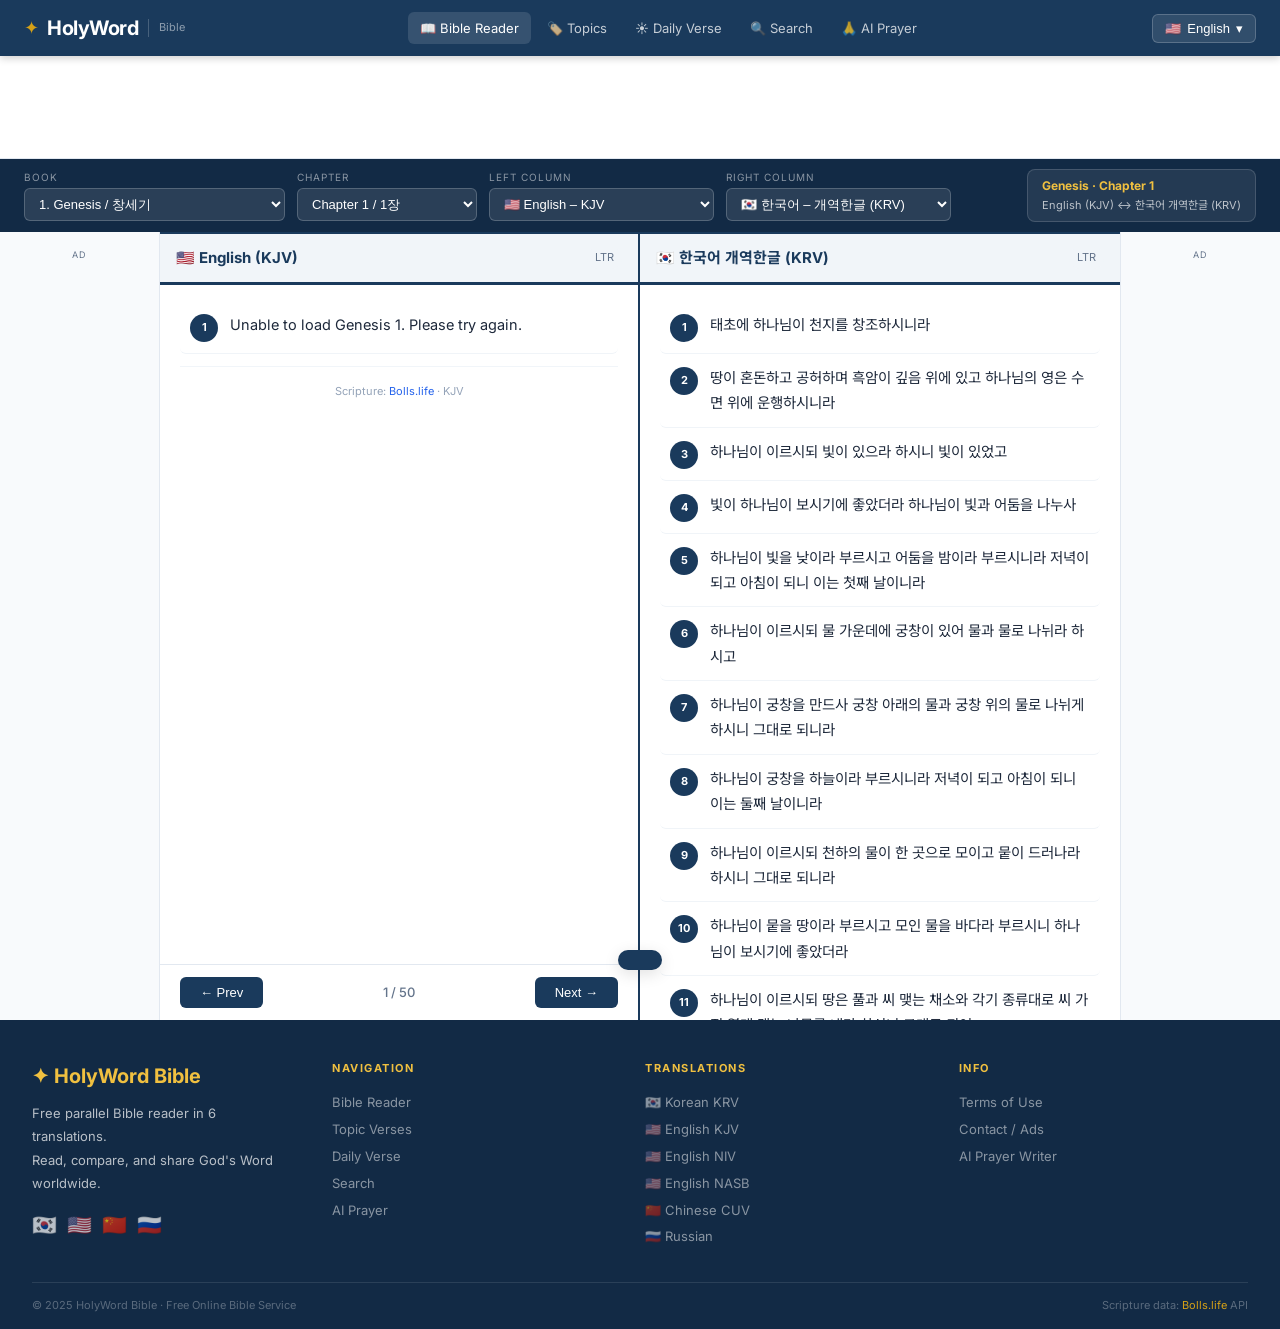
==== commit 9d8bb40d: "Add files via upload" ====
--- a/index.html
+++ b/index.html
@@ -113,8 +113,8 @@
       <option value="NASB">🇺🇸 English – NASB</option>
       <option value="CUV">🇨🇳 Chinese – CUV (和合本)</option>
       <option value="SYNOD">🇷🇺 Russian – Synodal</option>
-      <option value="LXXE">🏛️ Greek – LXX (Septuagint)</option>
-      <option value="TR">🏛️ Greek – NT Textus Receptus</option>
+      <option value="LXX">🏛️ Greek – LXX (Septuagint)</option>
+      <option value="SBLGNT">🏛️ Greek – NT (SBLGNT)</option>
       <option value="WLC">✡️ Hebrew – WLC</option>
     </select>
   </div>
@@ -128,8 +128,8 @@
       <option value="KRV">🇰🇷 한국어 – 개역한글 (KRV)</option>
       <option value="CUV">🇨🇳 Chinese – CUV (和合本)</option>
       <option value="SYNOD">🇷🇺 Russian – Synodal</option>
-      <option value="LXXE">🏛️ Greek – LXX (Septuagint)</option>
-      <option value="TR">🏛️ Greek – NT Textus Receptus</option>
+      <option value="LXX">🏛️ Greek – LXX (Septuagint)</option>
+      <option value="SBLGNT">🏛️ Greek – NT (SBLGNT)</option>
       <option value="WLC">✡️ Hebrew – WLC</option>
     </select>
   </div>
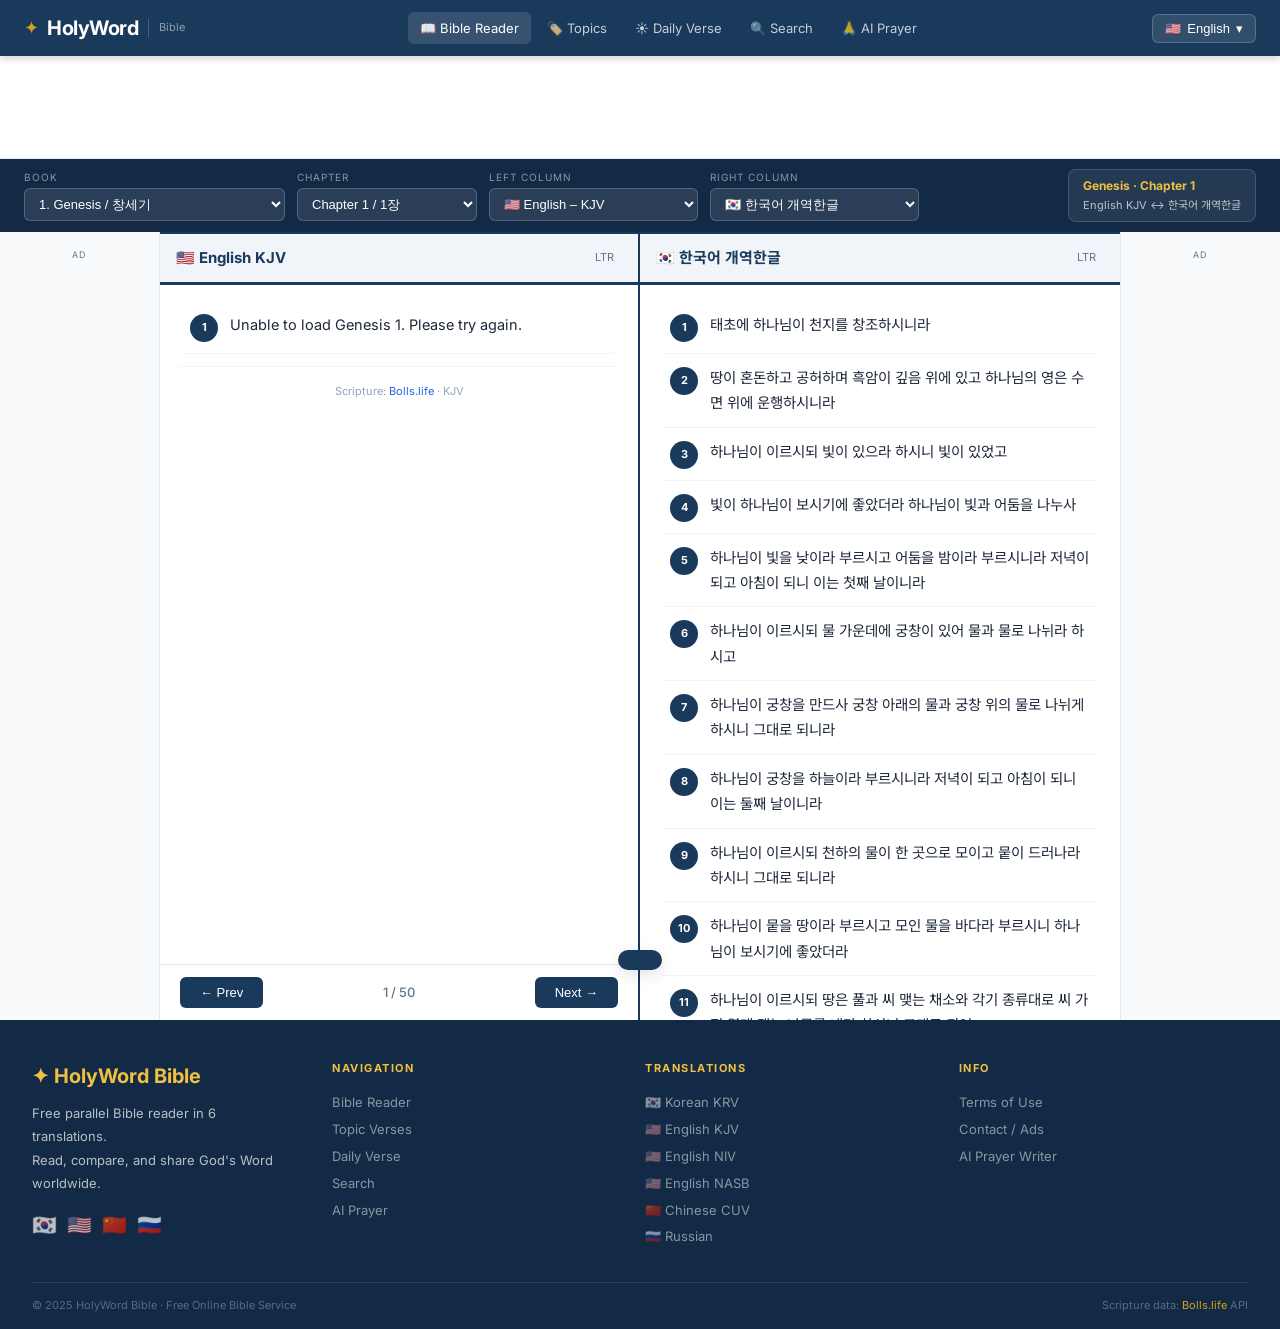
==== commit d967f728: "Add files via upload" ====
--- a/index.html
+++ b/index.html
@@ -105,32 +105,32 @@
   </div>
   <div class="ctrl-group">
     <span class="ctrl-label" data-i18n="left">Left Column</span>
-    <select class="ctrl-select" id="leftTrans" onchange="loadBoth()">
-      <option value="RNKSV" selected>🇰🇷 한국어 – 개역개정 (RNKSV)</option>
-      <option value="KRV">🇰🇷 한국어 – 개역한글 (KRV)</option>
+        <select class="ctrl-select" id="leftTrans" onchange="loadBoth()">
+      <option value="RNKSV" selected>🇰🇷 한국어 개역개정</option>
+      <option value="KRV">🇰🇷 한국어 개역한글</option>
       <option value="KJV">🇺🇸 English – KJV</option>
       <option value="NIV">🇺🇸 English – NIV</option>
       <option value="NASB">🇺🇸 English – NASB</option>
-      <option value="CUV">🇨🇳 Chinese – CUV (和合本)</option>
-      <option value="SYNOD">🇷🇺 Russian – Synodal</option>
-      <option value="LXX">🏛️ Greek – LXX (Septuagint)</option>
-      <option value="SBLGNT">🏛️ Greek – NT (SBLGNT)</option>
-      <option value="WLC">✡️ Hebrew – WLC</option>
+      <option value="CUV">🇨🇳 中文 – 和合本</option>
+      <option value="SYNOD">🇷🇺 Русский – Синодальный</option>
+      <option value="TR">🏛️ 헬라어 – TR (신약만)</option>
+      <option value="WH">🏛️ 헬라어 – WH (신약만)</option>
+      <option value="WLC">✡️ 히브리어 – WLC (구약만)</option>
     </select>
   </div>
   <div class="ctrl-group">
     <span class="ctrl-label" data-i18n="right">Right Column</span>
-    <select class="ctrl-select" id="rightTrans" onchange="loadBoth()">
+        <select class="ctrl-select" id="rightTrans" onchange="loadBoth()">
       <option value="KJV" selected>🇺🇸 English – KJV</option>
       <option value="NIV">🇺🇸 English – NIV</option>
       <option value="NASB">🇺🇸 English – NASB</option>
-      <option value="RNKSV">🇰🇷 한국어 – 개역개정 (RNKSV)</option>
-      <option value="KRV">🇰🇷 한국어 – 개역한글 (KRV)</option>
-      <option value="CUV">🇨🇳 Chinese – CUV (和合本)</option>
-      <option value="SYNOD">🇷🇺 Russian – Synodal</option>
-      <option value="LXX">🏛️ Greek – LXX (Septuagint)</option>
-      <option value="SBLGNT">🏛️ Greek – NT (SBLGNT)</option>
-      <option value="WLC">✡️ Hebrew – WLC</option>
+      <option value="RNKSV">🇰🇷 한국어 개역개정</option>
+      <option value="KRV">🇰🇷 한국어 개역한글</option>
+      <option value="CUV">🇨🇳 中文 – 和合本</option>
+      <option value="SYNOD">🇷🇺 Русский – Синодальный</option>
+      <option value="TR">🏛️ 헬라어 – TR (신약만)</option>
+      <option value="WH">🏛️ 헬라어 – WH (신약만)</option>
+      <option value="WLC">✡️ 히브리어 – WLC (구약만)</option>
     </select>
   </div>
   <div class="ctrl-info" id="ctrlInfo">
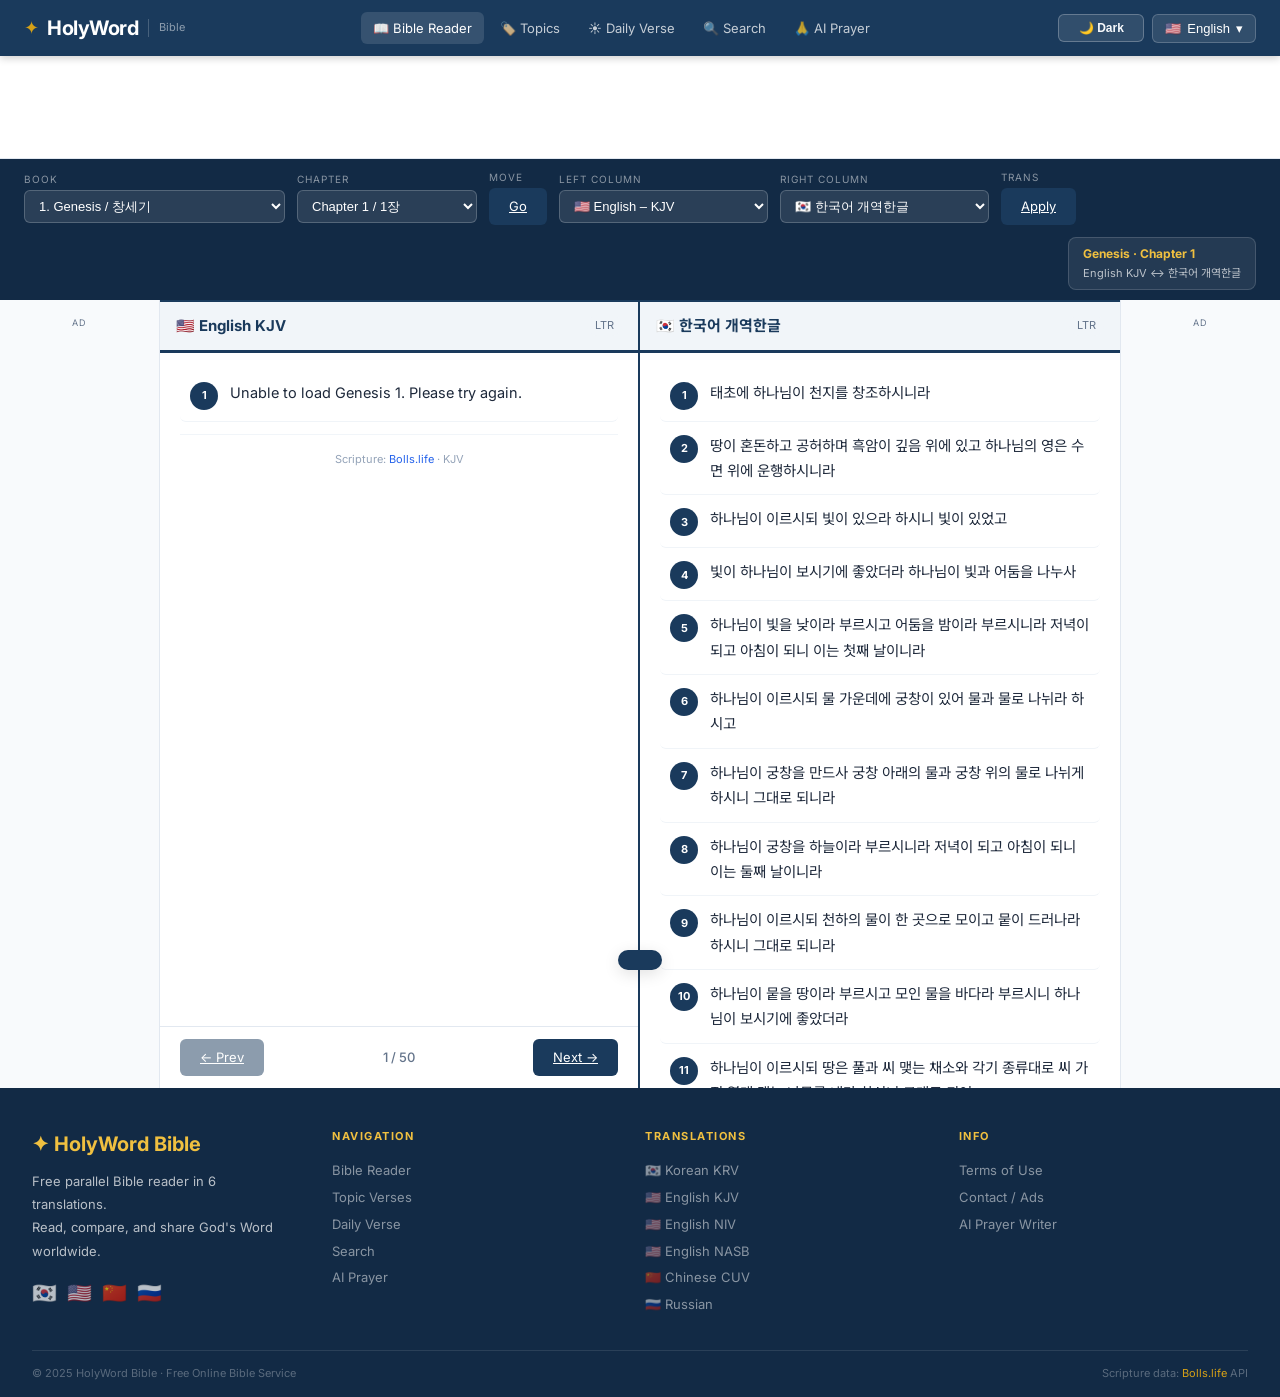
==== commit cf77f650: "feat: 검색 기능 추가 및 전면광고 최적화" ====
--- a/index.html
+++ b/index.html
@@ -4,27 +4,31 @@
 <meta charset="UTF-8">
 <meta name="viewport" content="width=device-width, initial-scale=1.0">
 
-<!-- SEO: English-first for global audience -->
-<title>HolyWord Bible - Read KRV, KJV, NIV, NASB, Chinese, Russian Online Free</title>
-<meta name="description" content="Read the Bible online for free in Korean (KRV), English (KJV, NIV, NASB), Chinese (CUV), and Russian. Parallel Bible view, verse sharing, and AI prayer generator.">
+<!-- SEO: Social share defaults -->
+<title>Holyword - 매일 만나는 생명의 말씀</title>
+<meta name="description" content="창세기부터 요한계시록까지, 개역개정 성경을 어디서나 편하게 읽으세요.">
 <meta name="keywords" content="Bible online free, KJV Bible, NIV Bible, Korean Bible KRV, Chinese Bible CUV, parallel Bible, read Bible online, scripture, holy bible, free bible study">
 <meta name="robots" content="index, follow">
-<link rel="canonical" href="https://holyword.kr">
+<link rel="canonical" href="https://bible2.kingdom2025.com">
+<link rel="alternate" hreflang="ko" href="https://bible2.kingdom2025.com/?lang=ko">
+<link rel="alternate" hreflang="en" href="https://bible2.kingdom2025.com/?lang=en">
+<link rel="alternate" hreflang="x-default" href="https://bible2.kingdom2025.com">
 
 <!-- Open Graph -->
 <meta property="og:type" content="website">
-<meta property="og:url" content="https://holyword.kr">
-<meta property="og:title" content="HolyWord - Free Online Parallel Bible Reader">
-<meta property="og:description" content="Read the Bible in Korean, English (KJV/NIV/NASB), Chinese & Russian. Parallel view, verse image sharing for Instagram & Pinterest.">
-<meta property="og:image" content="https://holyword.kr/og-image.jpg">
+<meta property="og:url" content="https://bible2.kingdom2025.com">
+<meta property="og:title" content="Holyword - 매일 만나는 생명의 말씀">
+<meta property="og:description" content="창세기부터 요한계시록까지, 개역개정 성경을 어디서나 편하게 읽으세요.">
+<meta property="og:image" content="https://bible2.kingdom2025.com/public/images/og-image.png">
 <meta property="og:locale" content="en_US">
 <meta property="og:locale:alternate" content="ko_KR">
-<meta property="og:site_name" content="HolyWord Bible">
+<meta property="og:site_name" content="Holyword">
 
 <!-- Twitter Card -->
 <meta name="twitter:card" content="summary_large_image">
-<meta name="twitter:title" content="HolyWord - Free Parallel Bible Reader">
-<meta name="twitter:description" content="Read KJV, NIV, Korean KRV, Chinese CUV side by side. Share beautiful verse cards.">
+<meta name="twitter:title" content="Holyword - 매일 만나는 생명의 말씀">
+<meta name="twitter:description" content="창세기부터 요한계시록까지, 개역개정 성경을 어디서나 편하게 읽으세요.">
+<meta name="twitter:image" content="https://bible2.kingdom2025.com/public/images/og-image.png">
 
 <!-- Pinterest -->
 <meta name="pinterest" content="nopin" id="pinterest-meta">
@@ -43,7 +47,7 @@
   "@context": "https://schema.org",
   "@type": "WebApplication",
   "name": "HolyWord Bible",
-  "url": "https://holyword.kr",
+  "url": "https://bible2.kingdom2025.com",
   "description": "Free online parallel Bible reader in Korean, English, Chinese and Russian",
   "applicationCategory": "ReligiousApplication",
   "operatingSystem": "Web",
@@ -61,21 +65,24 @@
     <span class="logo-sub">Bible</span>
   </a>
   <nav class="header-nav">
-    <a href="index.html" class="nav-link active">📖 Bible Reader</a>
-    <a href="pages/topics.html" class="nav-link">🏷️ Topics</a>
-    <a href="pages/daily.html" class="nav-link">☀️ Daily Verse</a>
-    <a href="pages/search.html" class="nav-link">🔍 Search</a>
-    <a href="pages/prayer.html" class="nav-link">🙏 AI Prayer</a>
+    <a href="index.html" class="nav-link active" data-nav-key="reader">📖 Bible Reader</a>
+    <a href="pages/topics.html" class="nav-link" data-nav-key="topics">🏷️ Topics</a>
+    <a href="pages/daily.html" class="nav-link" data-nav-key="daily">☀️ Daily Verse</a>
+    <a href="pages/search.html" class="nav-link" data-nav-key="search">🔍 Search</a>
+    <a href="pages/prayer.html" class="nav-link" data-nav-key="prayer">🙏 AI Prayer</a>
   </nav>
-  <div class="lang-picker">
-    <button class="lang-current" onclick="toggleLangMenu()" aria-label="Select language">
-      <span id="uiLangFlag">🇺🇸</span>
-      <span id="uiLangName">English</span>
-      <span>▾</span>
-    </button>
-    <div class="lang-dropdown" id="langDropdown">
-      <button onclick="setUiLang('en')">🇺🇸 English <span class="lang-badge">Interface</span></button>
-      <button onclick="setUiLang('ko')">🇰🇷 한국어 <span class="lang-badge">인터페이스</span></button>
+  <div class="header-actions">
+    <button id="darkModeBtn" class="dark-mode-btn" onclick="toggleDarkMode()" aria-label="Toggle dark mode">🌙 Dark</button>
+    <div class="lang-picker">
+      <button class="lang-current" onclick="toggleLangMenu()" aria-label="Select language">
+        <span id="uiLangFlag">🇺🇸</span>
+        <span id="uiLangName">English</span>
+        <span>▾</span>
+      </button>
+      <div class="lang-dropdown" id="langDropdown">
+        <button onclick="setUiLang('en')">🇺🇸 English <span class="lang-badge">Interface</span></button>
+        <button onclick="setUiLang('ko')">🇰🇷 한국어 <span class="lang-badge">인터페이스</span></button>
+      </div>
     </div>
   </div>
 </header>
@@ -104,8 +111,12 @@
     <select class="ctrl-select" id="chapterSelect" onchange="onChapterChange()"></select>
   </div>
   <div class="ctrl-group">
+    <span class="ctrl-label">Move</span>
+    <a id="chapterGoLink" class="ch-nav-btn" href="#">Go</a>
+  </div>
+  <div class="ctrl-group">
     <span class="ctrl-label" data-i18n="left">Left Column</span>
-        <select class="ctrl-select" id="leftTrans" onchange="loadBoth()">
+        <select class="ctrl-select" id="leftTrans" onchange="onTranslationChange()">
       <option value="RNKSV" selected>🇰🇷 한국어 개역개정</option>
       <option value="KRV">🇰🇷 한국어 개역한글</option>
       <option value="KJV">🇺🇸 English – KJV</option>
@@ -120,7 +131,7 @@
   </div>
   <div class="ctrl-group">
     <span class="ctrl-label" data-i18n="right">Right Column</span>
-        <select class="ctrl-select" id="rightTrans" onchange="loadBoth()">
+        <select class="ctrl-select" id="rightTrans" onchange="onTranslationChange()">
       <option value="KJV" selected>🇺🇸 English – KJV</option>
       <option value="NIV">🇺🇸 English – NIV</option>
       <option value="NASB">🇺🇸 English – NASB</option>
@@ -133,6 +144,10 @@
       <option value="WLC">✡️ 히브리어 – WLC (구약만)</option>
     </select>
   </div>
+  <div class="ctrl-group">
+    <span class="ctrl-label">Trans</span>
+    <a id="translationApplyLink" class="ch-nav-btn" href="#">Apply</a>
+  </div>
   <div class="ctrl-info" id="ctrlInfo">
     <strong id="ctrlBookChap">Genesis · Chapter 1</strong><br>
     <span id="ctrlTransInfo" style="font-size:11px;opacity:0.7;"></span>
@@ -171,9 +186,9 @@
         </div>
       </div>
       <div class="chapter-nav">
-        <button class="ch-nav-btn" onclick="prevChapter()">← Prev</button>
+        <a id="prevChapterLink" class="ch-nav-btn" href="#">← Prev</a>
         <span class="ch-nav-info" id="chNavInfo">1 / 50</span>
-        <button class="ch-nav-btn" onclick="nextChapter()">Next →</button>
+        <a id="nextChapterLink" class="ch-nav-btn" href="#">Next →</a>
       </div>
     </div>
 
--- a/css/style.css
+++ b/css/style.css
@@ -48,6 +48,13 @@
   z-index: 1000;
   box-shadow: 0 2px 8px rgba(0,0,0,0.2);
 }
+.header-inner {
+  width: 100%;
+  display: flex;
+  align-items: center;
+  justify-content: space-between;
+  gap: 12px;
+}
 .logo {
   display: flex;
   align-items: center;
@@ -71,6 +78,11 @@
 .nav-link:hover, .nav-link.active { color: white; background: rgba(255,255,255,0.12); }
 
 /* Lang picker */
+.header-actions {
+  display: flex;
+  align-items: center;
+  gap: 8px;
+}
 .lang-picker { position: relative; }
 .lang-current {
   background: rgba(255,255,255,0.1);
@@ -86,6 +98,19 @@
   white-space: nowrap;
 }
 .lang-current:hover { background: rgba(255,255,255,0.18); }
+.dark-mode-btn {
+  background: rgba(255,255,255,0.1);
+  border: 1px solid rgba(255,255,255,0.25);
+  color: #f8fafc;
+  padding: 6px 10px;
+  border-radius: 6px;
+  cursor: pointer;
+  font-size: 12px;
+  font-weight: 600;
+  min-width: 86px;
+  white-space: nowrap;
+}
+.dark-mode-btn:hover { background: rgba(255,255,255,0.2); }
 .lang-dropdown {
   display: none;
   position: absolute;
@@ -537,6 +562,7 @@
   .controls-bar { gap: 8px; }
   .ctrl-select { min-width: 140px; }
   .header-nav { display: none; }
+  .dark-mode-btn { min-width: 76px; font-size: 11px; }
 }
 
 /* ===== 패널 구분선 강화 ===== */
@@ -559,3 +585,84 @@
 .ad-sidebar, .ad-sidebar-right {
   background: #f8fafc;
 }
+
+/* ===== DARK MODE ===== */
+body.dark-mode {
+  background: #1f232b;
+  color: #e6ebf2;
+}
+body.dark-mode .ad-top-bar,
+body.dark-mode .bible-panel,
+body.dark-mode .chapter-nav,
+body.dark-mode .panel-header,
+body.dark-mode .modal-box,
+body.dark-mode .verse-row,
+body.dark-mode .ad-sidebar,
+body.dark-mode .ad-sidebar-right {
+  background: #262b35;
+  border-color: #3b4250;
+}
+body.dark-mode .v-text,
+body.dark-mode .panel-lang-name,
+body.dark-mode .ch-nav-info,
+body.dark-mode .modal-title,
+body.dark-mode .lang-dropdown button {
+  color: #e6ebf2;
+}
+body.dark-mode .verse-row:hover {
+  background: #303744;
+}
+body.dark-mode .verse-row.highlighted {
+  background: #3b3322;
+  border-left-color: #f0c040;
+}
+body.dark-mode .v-action-btn,
+body.dark-mode .modal-close-btn {
+  background: #2e3440;
+  border-color: #4b5565;
+  color: #d9e0ea;
+}
+body.dark-mode .lang-dropdown {
+  background: #2b313d;
+  border-color: #4b5565;
+}
+body.dark-mode .lang-dropdown button:hover,
+body.dark-mode .modal-close-btn:hover {
+  background: #3b4250;
+}
+body.dark-mode .topics-main,
+body.dark-mode .daily-main,
+body.dark-mode .search-page,
+body.dark-mode .prayer-main {
+  background: #1f232b;
+  color: #e6ebf2;
+}
+body.dark-mode .week-card,
+body.dark-mode .v-card,
+body.dark-mode .result-card,
+body.dark-mode .q-section,
+body.dark-mode .p-section,
+body.dark-mode .newsletter-section,
+body.dark-mode .prayer-amen {
+  background: #262b35;
+  border-color: #3b4250;
+}
+body.dark-mode .wc-text,
+body.dark-mode .v-card-text,
+body.dark-mode .result-verse,
+body.dark-mode .q-title,
+body.dark-mode .q-label,
+body.dark-mode .p-text,
+body.dark-mode .section-title,
+body.dark-mode .section-hd h2,
+body.dark-mode .nl-title {
+  color: #e6ebf2;
+}
+body.dark-mode .search-input-big,
+body.dark-mode .q-select,
+body.dark-mode .q-input,
+body.dark-mode .q-textarea {
+  background: #2e3440;
+  color: #e6ebf2;
+  border-color: #4b5565;
+}
